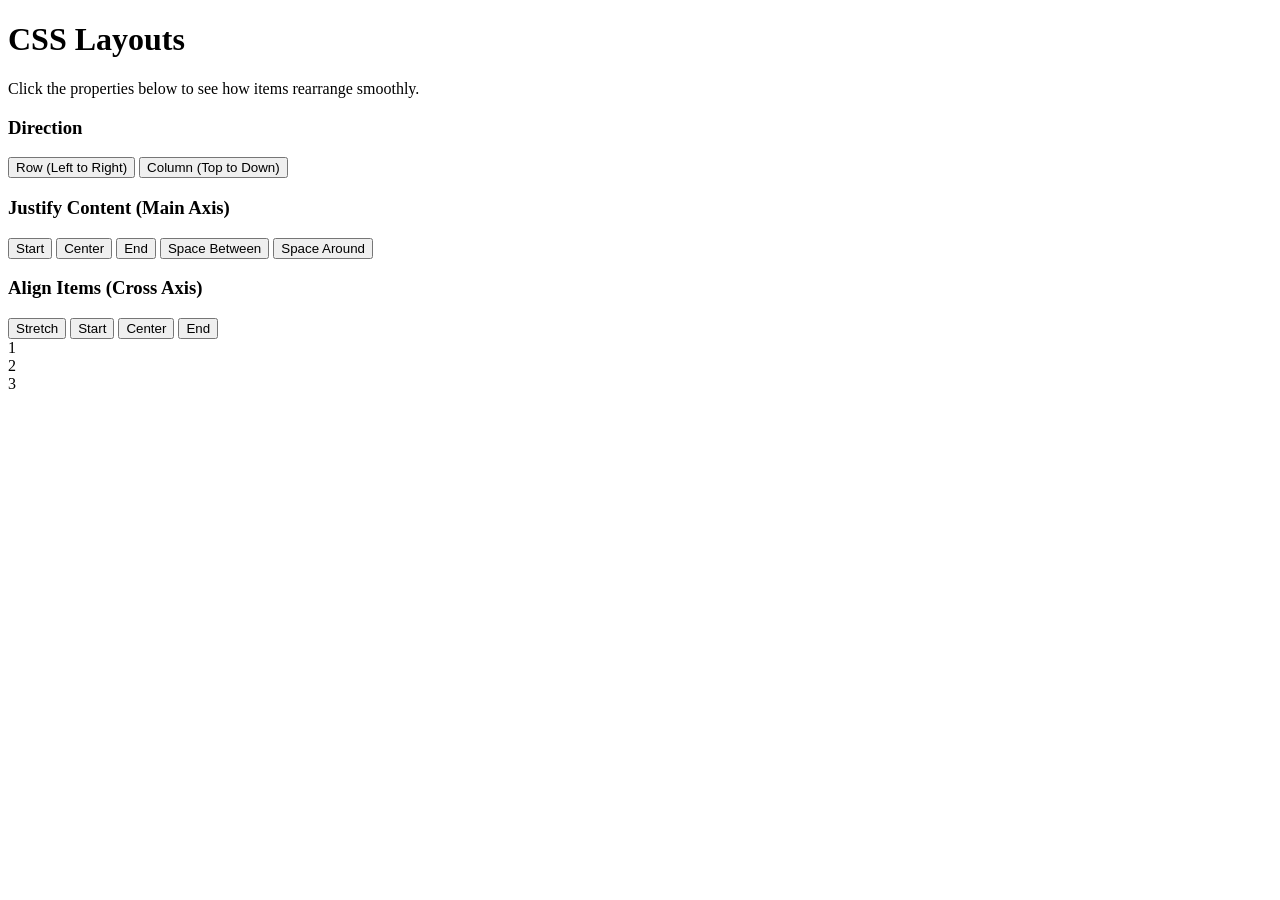
==== src/index.html @ c2cc030a "added basic html" ====
<!DOCTYPE html>
<html lang="en">
<head>
    <meta charset="UTF-8">
    <meta name="viewport" content="width=device-width, initial-scale=1.0">
    <title>CSS Layout Playground</title>

    <!-- Font -->
    <link href="https://fonts.googleapis.com/css2?family=Inter:wght@400;500;700&display=swap" rel="stylesheet">

    <!-- Link to the external CSS file -->
    <link rel="stylesheet" href="style.css">
</head>
<body>

<div class="app-container">
    <!-- CONTROLS PANEL -->
    <div class="controls">
        <div class="header">
            <h1>CSS Layouts</h1>
            <p>Click the properties below to see how items rearrange smoothly.</p>
        </div>

        <div class="control-group" data-property="flexDirection">
            <h3>Direction</h3>
            <div class="button-group">
                <button class="active" data-value="row">Row (Left to Right)</button>
                <button data-value="column">Column (Top to Down)</button>
            </div>
        </div>

        <div class="control-group" data-property="justifyContent">
            <h3>Justify Content (Main Axis)</h3>
            <div class="button-group">
                <button class="active" data-value="flex-start">Start</button>
                <button data-value="center">Center</button>
                <button data-value="flex-end">End</button>
                <button data-value="space-between">Space Between</button>
                <button data-value="space-around">Space Around</button>
            </div>
        </div>

        <div class="control-group" data-property="alignItems">
            <h3>Align Items (Cross Axis)</h3>
            <div class="button-group">
                <button class="active" data-value="stretch">Stretch</button>
                <button data-value="flex-start">Start</button>
                <button data-value="center">Center</button>
                <button data-value="flex-end">End</button>
            </div>
        </div>
    </div>

    <!-- VISUAL PLAYGROUND -->
    <div class="playground-wrapper">
        <div class="playground" id="playground">
            <div class="box box-1">1</div>
            <div class="box box-2">2</div>
            <div class="box box-3">3</div>
        </div>
    </div>
</div>

</body>
</html>
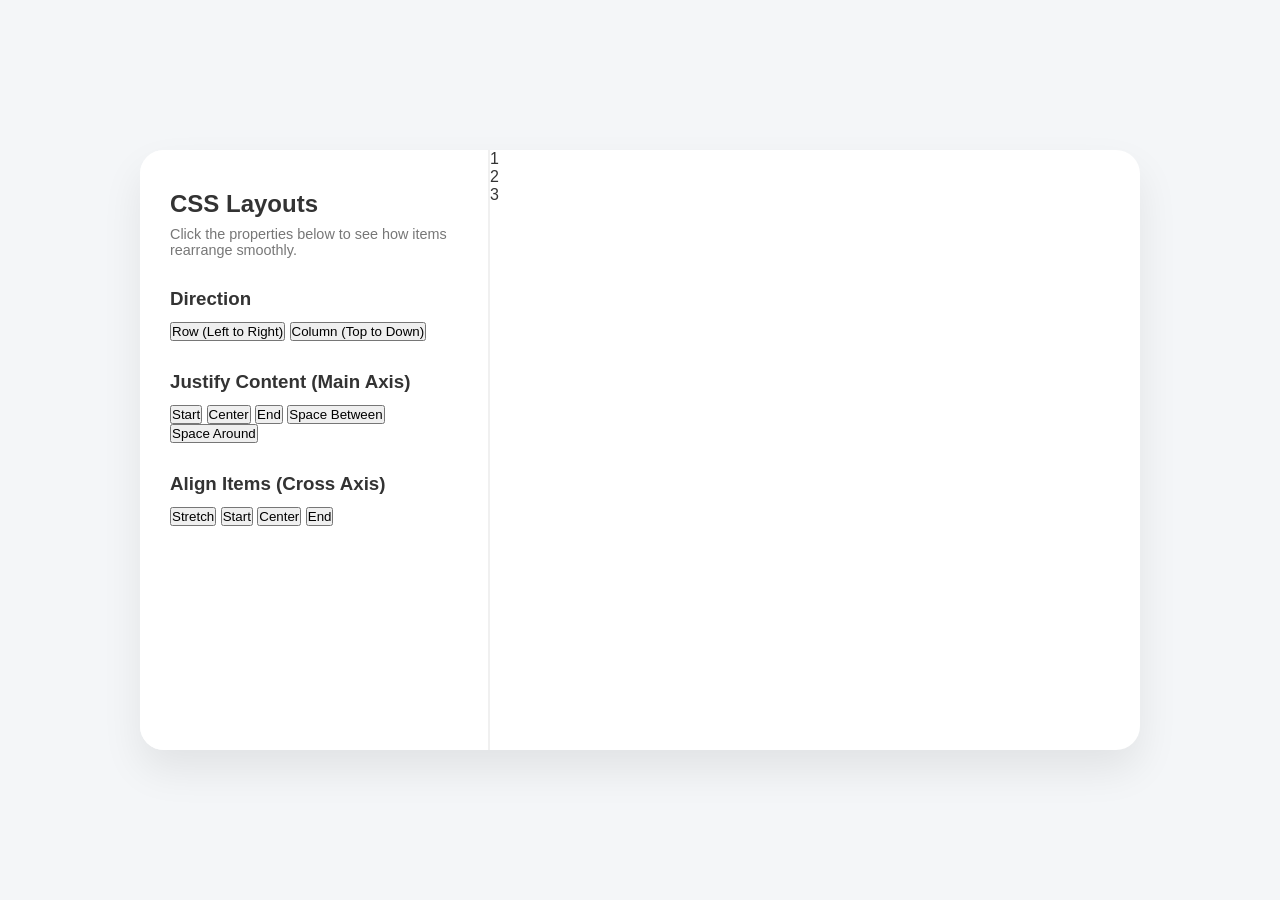
==== commit 6425c272: "first css styles" ====
--- a/src/index.html
+++ b/src/index.html
@@ -5,16 +5,13 @@
     <meta name="viewport" content="width=device-width, initial-scale=1.0">
     <title>CSS Layout Playground</title>
 
-    <!-- Font -->
     <link href="https://fonts.googleapis.com/css2?family=Inter:wght@400;500;700&display=swap" rel="stylesheet">
 
-    <!-- Link to the external CSS file -->
     <link rel="stylesheet" href="style.css">
 </head>
 <body>
 
 <div class="app-container">
-    <!-- CONTROLS PANEL -->
     <div class="controls">
         <div class="header">
             <h1>CSS Layouts</h1>
@@ -51,7 +48,6 @@
         </div>
     </div>
 
-    <!-- VISUAL PLAYGROUND -->
     <div class="playground-wrapper">
         <div class="playground" id="playground">
             <div class="box box-1">1</div>
--- a/src/style.css
+++ b/src/style.css
@@ -0,0 +1,60 @@
+/* --- Minimalist CSS Reset & Base Styles --- */
+* {
+    box-sizing: border-box;
+    margin: 0;
+    padding: 0;
+    font-family: 'Inter', sans-serif;
+}
+
+body {
+    background-color: #f4f6f8;
+    color: #333;
+    display: flex;
+    justify-content: center;
+    align-items: center;
+    min-height: 100vh;
+    padding: 20px;
+}
+
+/* --- App Layout --- */
+.app-container {
+    display: flex;
+    flex-direction: row;
+    background: white;
+    width: 100%;
+    max-width: 1000px;
+    height: 600px;
+    border-radius: 24px;
+    box-shadow: 0 20px 40px rgba(0, 0, 0, 0.08);
+    overflow: hidden;
+}
+
+/* --- Left Side: Controls --- */
+.controls {
+    width: 350px;
+    background: #ffffff;
+    padding: 40px 30px;
+    border-right: 2px solid #f0f0f0;
+    display: flex;
+    flex-direction: column;
+    gap: 30px;
+    overflow-y: auto;
+}
+
+.header h1 {
+    font-size: 1.5rem;
+    font-weight: 700;
+    margin-bottom: 8px;
+}
+
+.header p {
+    font-size: 0.9rem;
+    color: #777;
+}
+
+.control-group {
+    display: flex;
+    flex-direction: column;
+    gap: 12px;
+}
+
